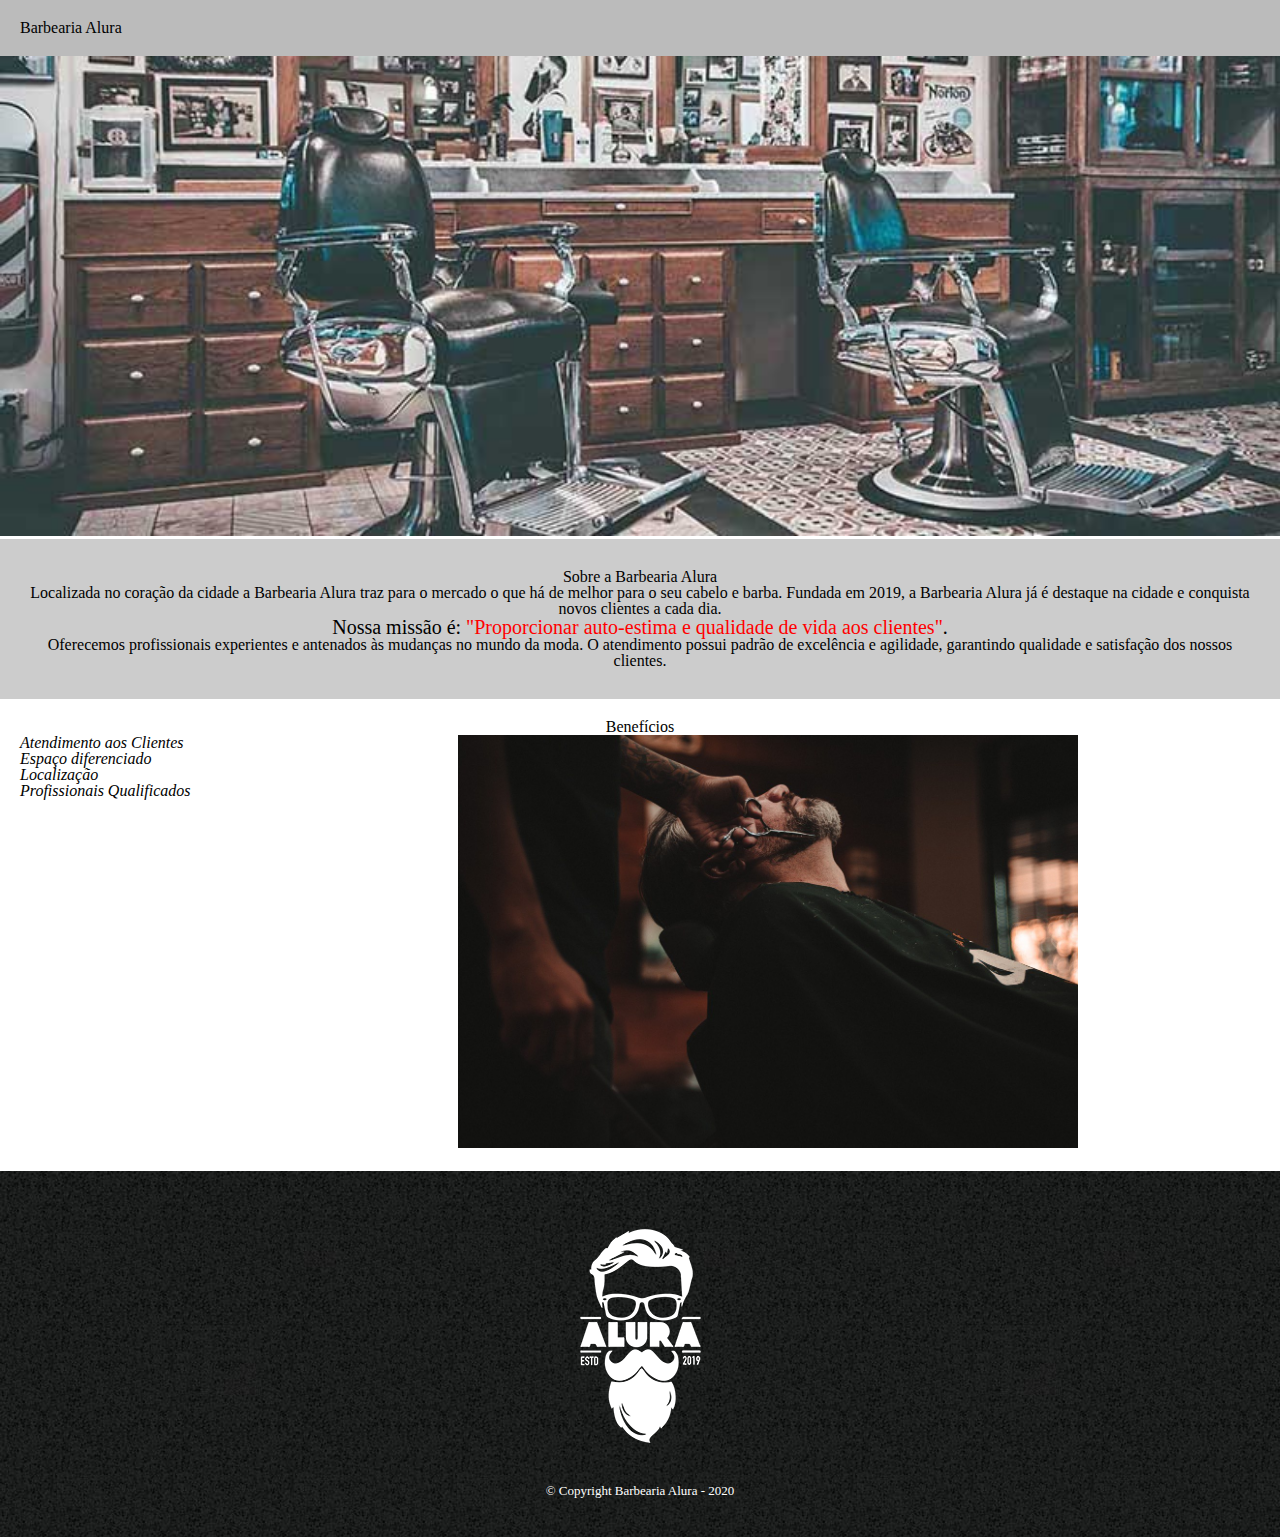
==== index.html @ d9535ff6 "alterado local logos" ====
<!DOCTYPE html>
<html lang="pt-br">
<head>
    <meta charset="UTF-8">
    <meta name="viewport" content="width=device-width, initial-scale=1.0">
    <link rel="stylesheet" href="css/reset.css">
    <link rel="stylesheet" href="css/home.css">
    <link rel="stylesheet" href="css/base.css">
    <title>Barbearia Alura</title>
</head>
<body>
    <header>
        <h1 class="titulo-principal">Barbearia Alura</h1>
    </header>
    <img id="banner" src="img/banner.jpg">
    <div class="principal">
        <h2 class="titulo-centralizado">Sobre a Barbearia Alura</h2>
        <p>Localizada no coração da cidade a <strong>Barbearia Alura</strong> traz para o mercado o que há de melhor para o seu cabelo e barba. Fundada em 2019, a Barbearia Alura já é destaque na cidade e conquista novos clientes a cada dia.</p>

        <p id="missao"><em>Nossa missão é: <strong>"Proporcionar auto-estima e qualidade de vida aos clientes"</strong>.</em></p>

        <p>Oferecemos profissionais experientes e antenados às mudanças no mundo da moda. O atendimento possui padrão de excelência e agilidade, garantindo qualidade e satisfação dos nossos clientes.</p>
    </div>

    <div class="beneficios">
        <h3 class="titulo-centralizado">Benefícios</h3>

        <ul>
            <li class="itens">Atendimento aos Clientes</li>
            <li class="itens">Espaço diferenciado</li>
            <li class="itens">Localização</li>
            <li class="itens">Profissionais Qualificados</li>
        </ul>

        <img src="img/beneficios.jpg" class="imagembeneficios">
    </div>
    <footer>
        <img src="img/logo-branco.png">
        <p class="copyright">&copy; Copyright Barbearia Alura - 2020</p>
    </footer>
</body>
</html>
---- css/home.css ----
#banner {
    width: 100%;
}

.principal {
    background: #CCCCCC;
    padding: 30px;
}

.titulo-principal {
    padding-left: 20px;
}

.titulo-centralizado {
    text-align: center;
}

p {
    text-align: center;
}

#missao {
    font-size: 20px
}

em strong {
    color: #FF0000;
}

.itens {
    font-style: italic;
}

.beneficios {
    background: #FFFFFF;
    padding: 20px;
}

ul {
    display: inline-block;
    vertical-align: top;
    width: 20%;
    margin-right: 15%;
}

.imagembeneficios {
    width: 50%;
}
---- css/base.css ----
header {
    background: #BBBBBB;
    padding: 20px 0; /* 20px para cima e para baixo, 0 para direita e para esquerda*/
    /* coloquei o padding para que tudo dentro dele esteja nesses limites, não quero que nada dentro do cabeçalho chegue na margem */
}

.caixa {
    position: relative;
    width: 940px; /* largura fixa da div */
    margin: 0 auto; /* 0 para cima e para baixo, auto para direita e para esquerda*/
}

nav {
    position: absolute; /*Com o position: absolute, eu consigo posicionar meu elemento em qualquer lugar da página.*/
    top: 110px; /* alinhar centro da imagem*/
    right: 0;
}

nav li {
    display: inline;
    margin: 0 0 0 15px; /* 1º topo, depois direita, depois para baixo e por último esquerda, espaçamento externo */
}

nav a {
    text-transform: uppercase;
    color: #000000;
    font-weight: bold;
    font-size: 22px;
    text-decoration: none;
}

nav a:hover {
    color: #C78C19;
    text-decoration: underline;
}

footer {
    text-align: center;
    background: url("../img/bg.jpg");
    padding: 40px 0;
}

.copyright {
    color: #FFFFFF;
    font-size: 13px;
    margin-top: 20px;
}
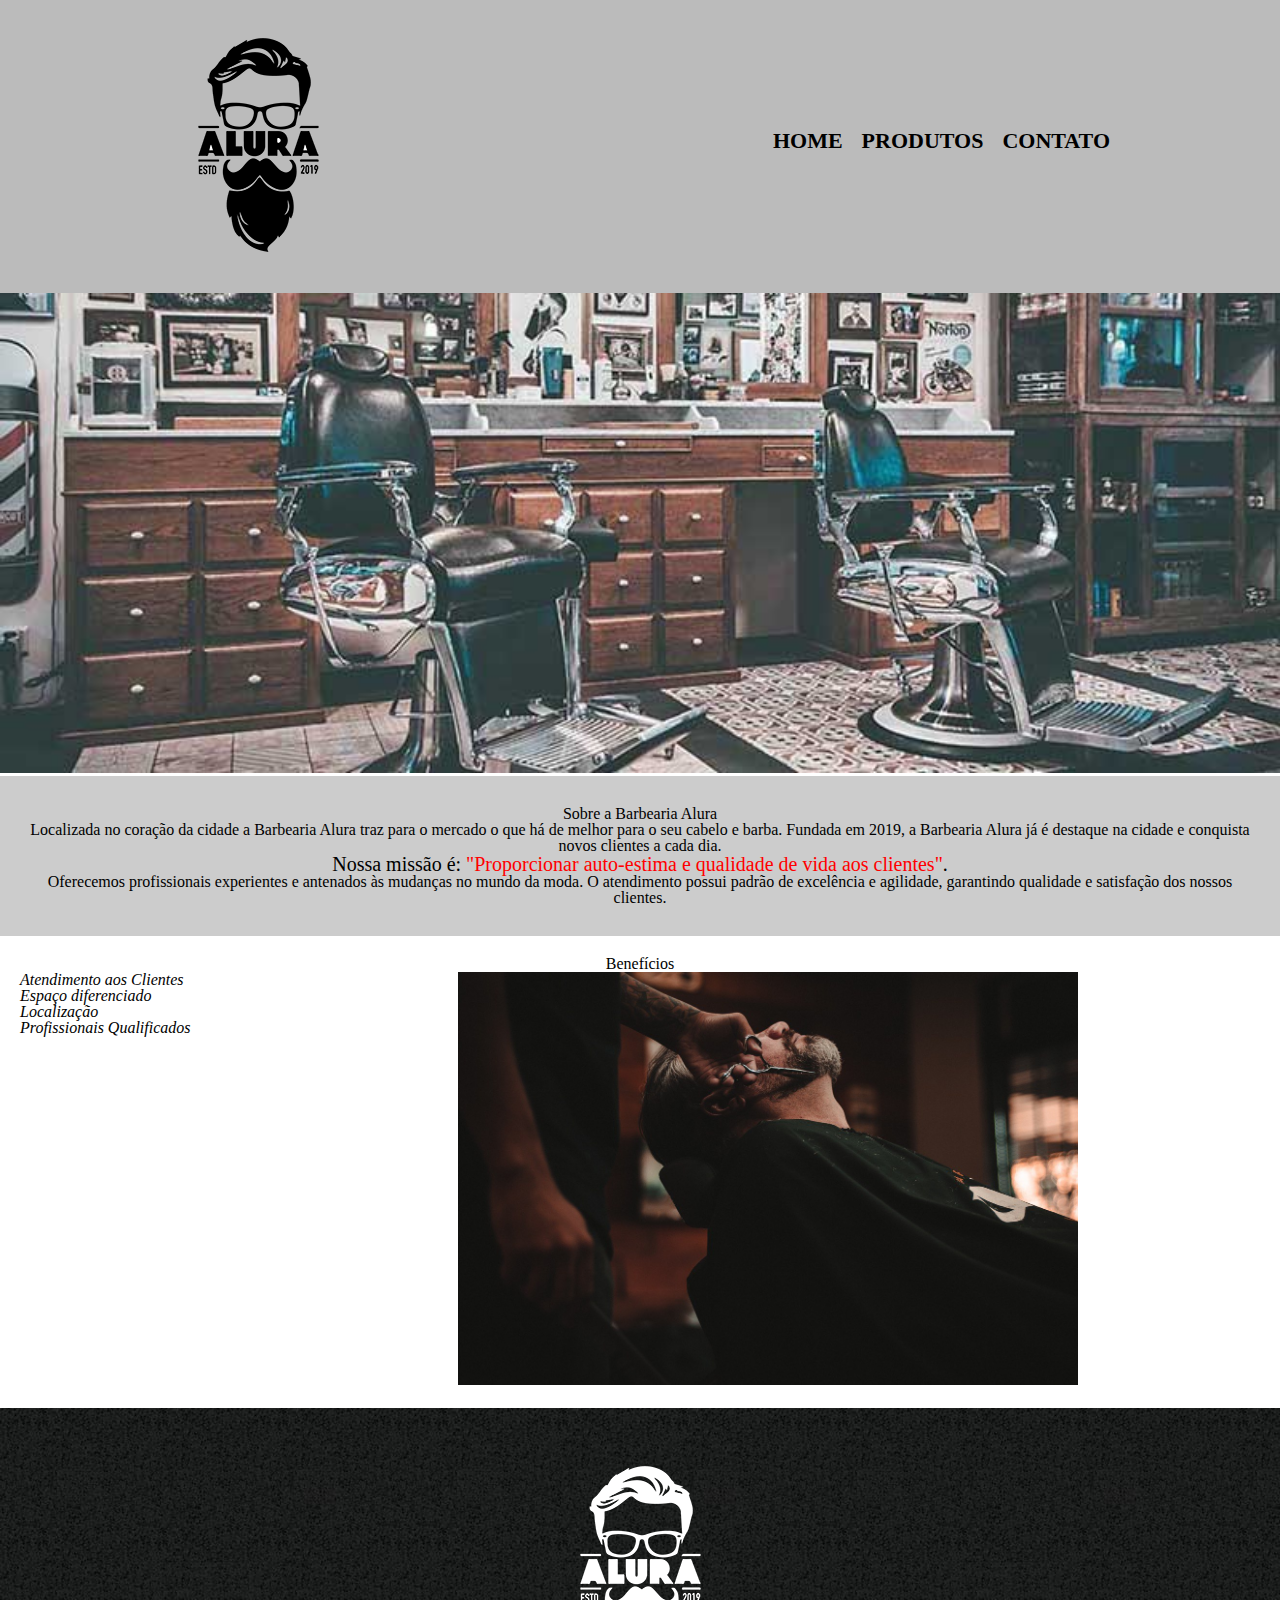
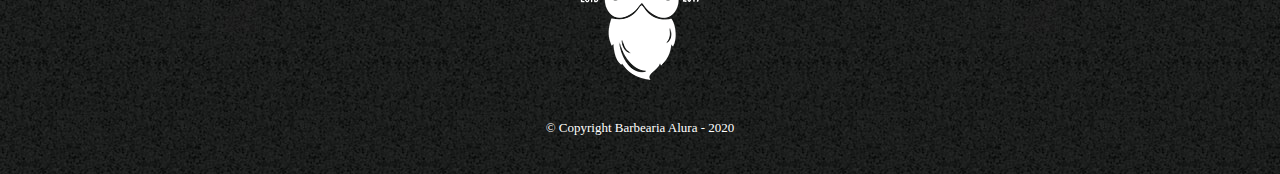
==== commit 6861e04c: "ajutando home pg" ====
--- a/index.html
+++ b/index.html
@@ -10,32 +10,46 @@
 </head>
 <body>
     <header>
-        <h1 class="titulo-principal">Barbearia Alura</h1>
+        <div class="caixa">
+            <h1><img src="img/logo.png" alt="Logo da Barbearia Alura"></h1>
+            <nav>
+                <ul>
+                    <li><a href="index.html">Home</a></li>
+                    <li><a href="produtos.html">Produtos</a></li>
+                    <li><a href="contato.html">Contato</a></li>
+                </ul>
+            </nav>
+        </div>
     </header>
-    <img id="banner" src="img/banner.jpg">
-    <div class="principal">
-        <h2 class="titulo-centralizado">Sobre a Barbearia Alura</h2>
-        <p>Localizada no coração da cidade a <strong>Barbearia Alura</strong> traz para o mercado o que há de melhor para o seu cabelo e barba. Fundada em 2019, a Barbearia Alura já é destaque na cidade e conquista novos clientes a cada dia.</p>
+    
+    <img id="banner" src="img/banner.jpg" alt="Banner home page">
 
-        <p id="missao"><em>Nossa missão é: <strong>"Proporcionar auto-estima e qualidade de vida aos clientes"</strong>.</em></p>
+    <main>
+        <section class="principal">
+            <h2 class="titulo-centralizado">Sobre a Barbearia Alura</h2>
+            <p>Localizada no coração da cidade a <strong>Barbearia Alura</strong> traz para o mercado o que há de melhor para o seu cabelo e barba. Fundada em 2019, a Barbearia Alura já é destaque na cidade e conquista novos clientes a cada dia.</p>
 
-        <p>Oferecemos profissionais experientes e antenados às mudanças no mundo da moda. O atendimento possui padrão de excelência e agilidade, garantindo qualidade e satisfação dos nossos clientes.</p>
-    </div>
+            <p id="missao"><em>Nossa missão é: <strong>"Proporcionar auto-estima e qualidade de vida aos clientes"</strong>.</em></p>
 
-    <div class="beneficios">
-        <h3 class="titulo-centralizado">Benefícios</h3>
+            <p>Oferecemos profissionais experientes e antenados às mudanças no mundo da moda. O atendimento possui padrão de excelência e agilidade, garantindo qualidade e satisfação dos nossos clientes.</p>
+        </section>
 
-        <ul>
-            <li class="itens">Atendimento aos Clientes</li>
-            <li class="itens">Espaço diferenciado</li>
-            <li class="itens">Localização</li>
-            <li class="itens">Profissionais Qualificados</li>
-        </ul>
+        <section class="beneficios">
+            <h3 class="titulo-centralizado">Benefícios</h3>
 
-        <img src="img/beneficios.jpg" class="imagembeneficios">
-    </div>
+            <ul>
+                <li class="itens">Atendimento aos Clientes</li>
+                <li class="itens">Espaço diferenciado</li>
+                <li class="itens">Localização</li>
+                <li class="itens">Profissionais Qualificados</li>
+            </ul>
+
+            <img src="img/beneficios.jpg" class="imagembeneficios" alt="Exemplo de corte">
+        </section>
+    </main>
+
     <footer>
-        <img src="img/logo-branco.png">
+        <img src="img/logo-branco.png" alt="Logo da Barbearia Alura">
         <p class="copyright">&copy; Copyright Barbearia Alura - 2020</p>
     </footer>
 </body>
--- a/css/home.css
+++ b/css/home.css
@@ -5,10 +5,6 @@
 .principal {
     background: #CCCCCC;
     padding: 30px;
-}
-
-.titulo-principal {
-    padding-left: 20px;
 }
 
 .titulo-centralizado {
@@ -36,7 +32,7 @@
     padding: 20px;
 }
 
-ul {
+.beneficios ul {
     display: inline-block;
     vertical-align: top;
     width: 20%;
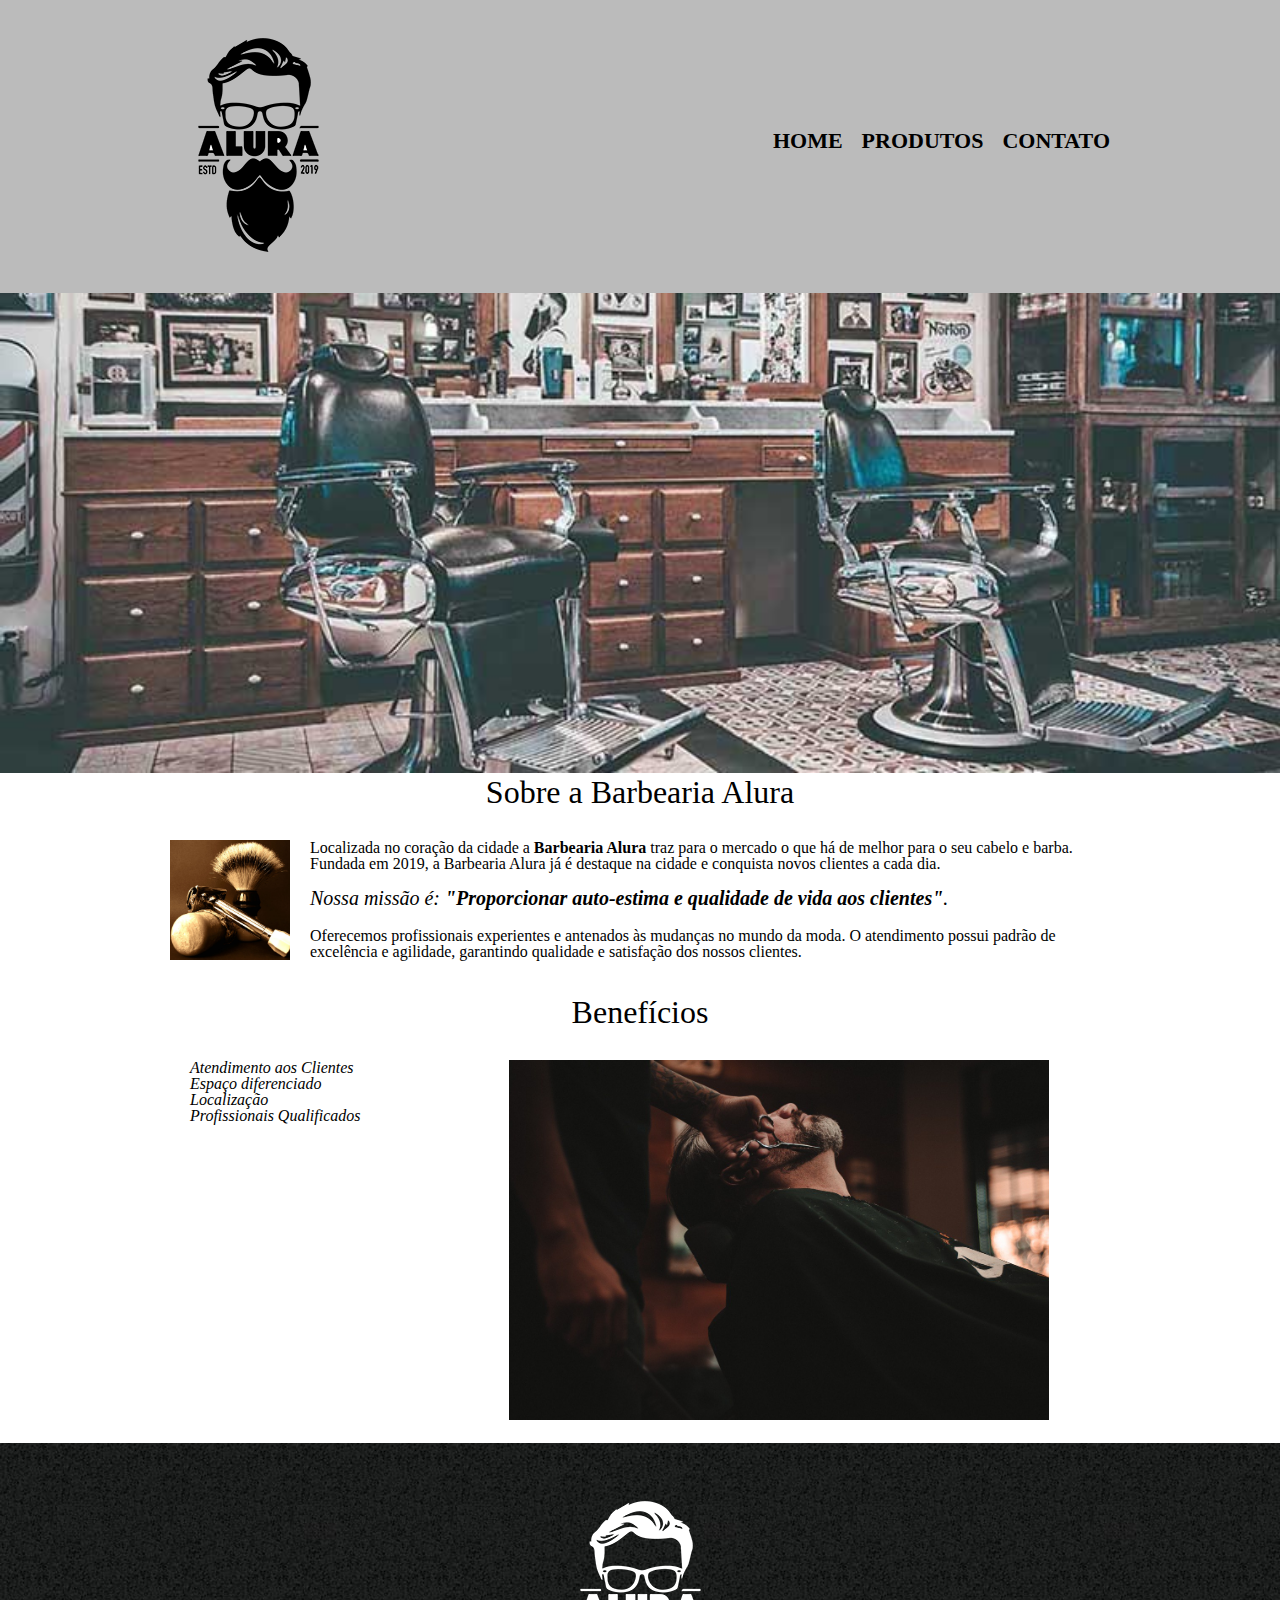
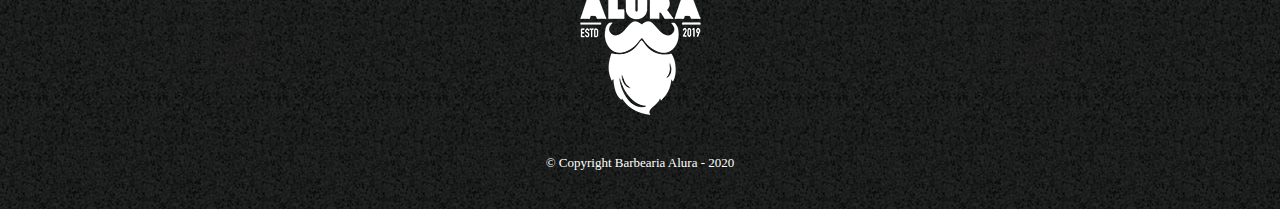
==== commit e934cd71: "melhoria css e add nova img" ====
--- a/index.html
+++ b/index.html
@@ -22,11 +22,14 @@
         </div>
     </header>
     
-    <img id="banner" src="img/banner.jpg" alt="Banner home page">
+    <img class="banner" src="img/banner.jpg" alt="Banner home page">
 
     <main>
         <section class="principal">
-            <h2 class="titulo-centralizado">Sobre a Barbearia Alura</h2>
+            <h2 class="titulo-principal">Sobre a Barbearia Alura</h2>
+            
+            <img class="utensilios" src="img/utensilios.jpg" alt="Utensílios de um barbeiro.">
+
             <p>Localizada no coração da cidade a <strong>Barbearia Alura</strong> traz para o mercado o que há de melhor para o seu cabelo e barba. Fundada em 2019, a Barbearia Alura já é destaque na cidade e conquista novos clientes a cada dia.</p>
 
             <p id="missao"><em>Nossa missão é: <strong>"Proporcionar auto-estima e qualidade de vida aos clientes"</strong>.</em></p>
@@ -35,7 +38,7 @@
         </section>
 
         <section class="beneficios">
-            <h3 class="titulo-centralizado">Benefícios</h3>
+            <h3 class="titulo-principal">Benefícios</h3>
 
             <ul>
                 <li class="itens">Atendimento aos Clientes</li>
--- a/css/home.css
+++ b/css/home.css
@@ -1,26 +1,28 @@
-#banner {
+.banner {
     width: 100%;
 }
 
-.principal {
-    background: #CCCCCC;
-    padding: 30px;
+.titulo-principal {
+    text-align: center;
+    font-size: 2em; /* o dobro da fonte padrão, ou seja 2 vezes o tamanho da principal*/
+    margin: 0 0 1em;
+    clear: left;
 }
 
-.titulo-centralizado {
-    text-align: center;
+.principal p {
+    margin: 0 0 1em;
 }
 
-p {
-    text-align: center;
+.principal strong {
+    font-weight: bold;
+}
+
+.principal em {
+    font-style: italic;
 }
 
 #missao {
     font-size: 20px
-}
-
-em strong {
-    color: #FF0000;
 }
 
 .itens {
@@ -28,7 +30,6 @@
 }
 
 .beneficios {
-    background: #FFFFFF;
     padding: 20px;
 }
 
@@ -40,5 +41,11 @@
 }
 
 .imagembeneficios {
-    width: 50%;
+    width: 60%;
+}
+
+.utensilios {
+    width: 120px;
+    float: left; /*Tanto o float:left quanto o float: right servem para que o elemento se destaque na tela, deixe de ocupar o espaço em que estava, para que os outros elementos possam se posicionar ao redor dele */
+    margin: 0 20px 20px 0;
 }--- a/css/base.css
+++ b/css/base.css
@@ -34,6 +34,11 @@
     text-decoration: underline;
 }
 
+main {
+    width: 940px;
+    margin: 0 auto;
+}
+
 footer {
     text-align: center;
     background: url("../img/bg.jpg");
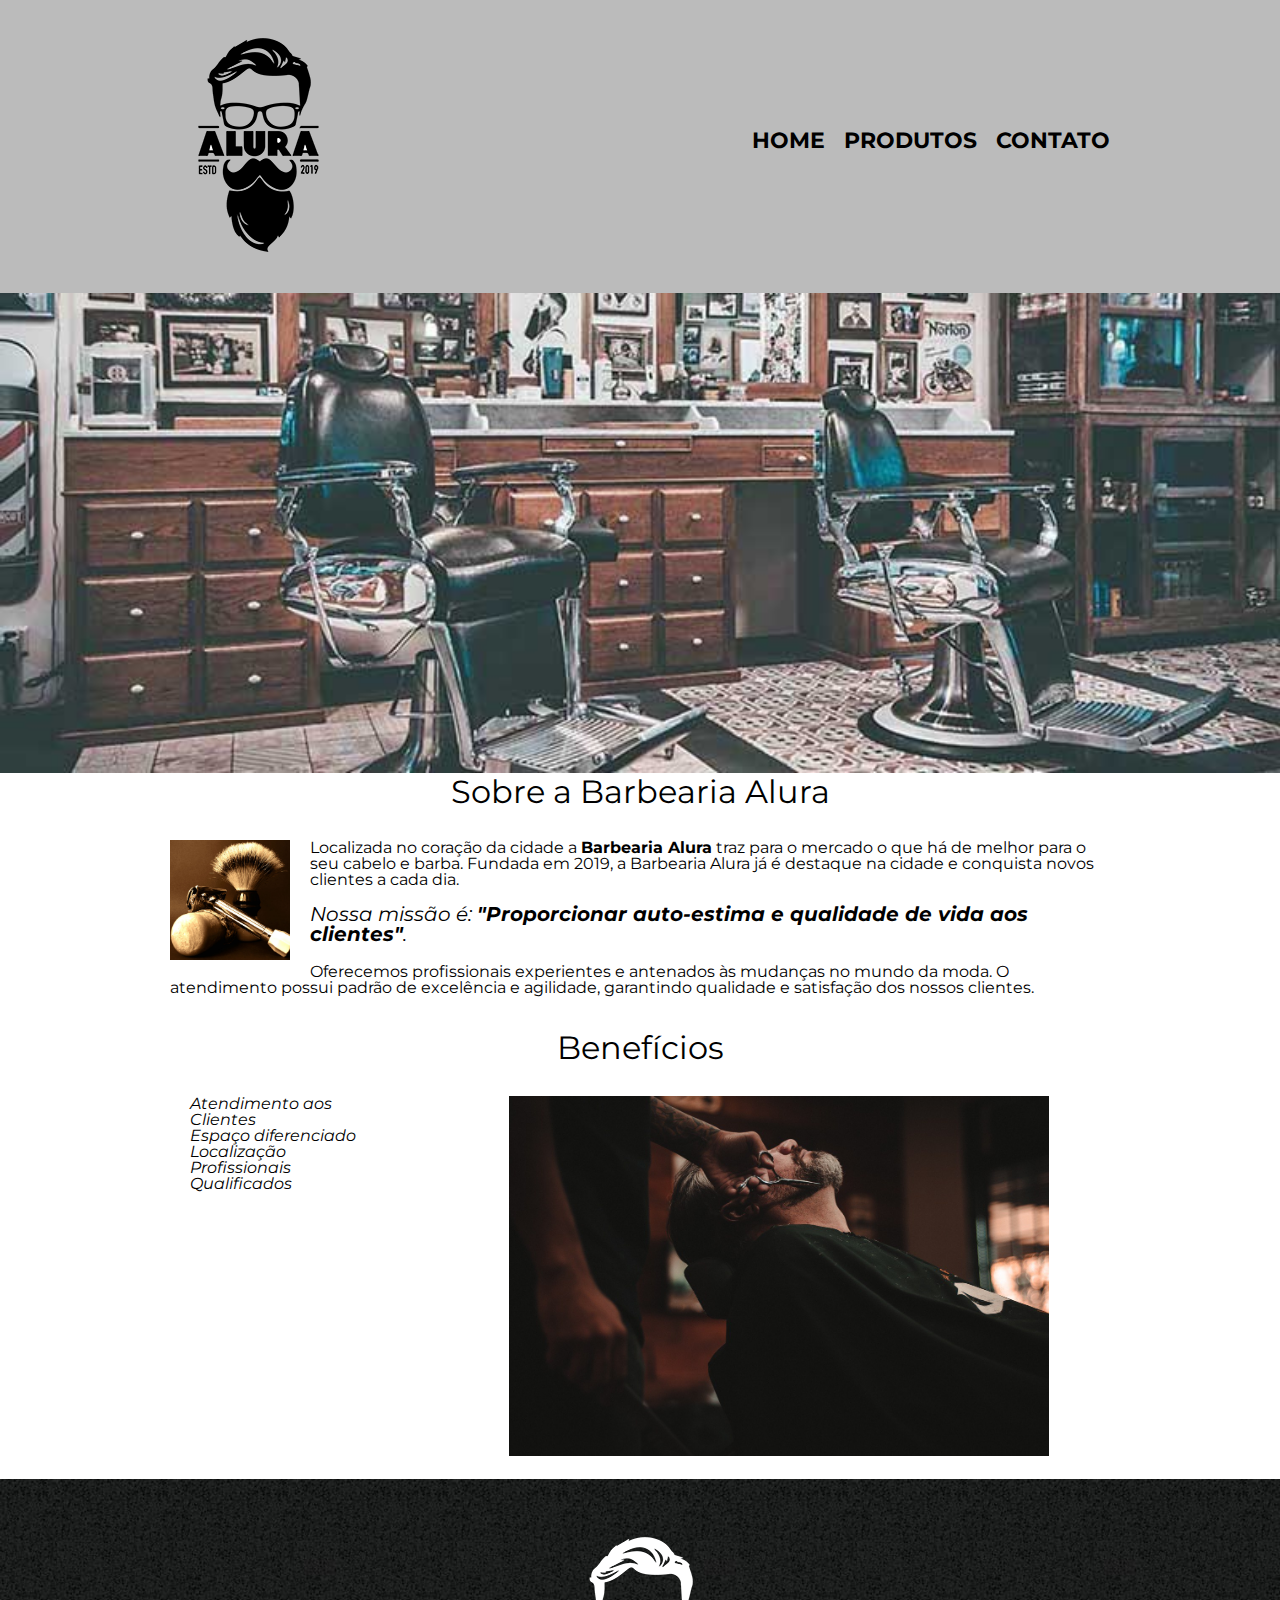
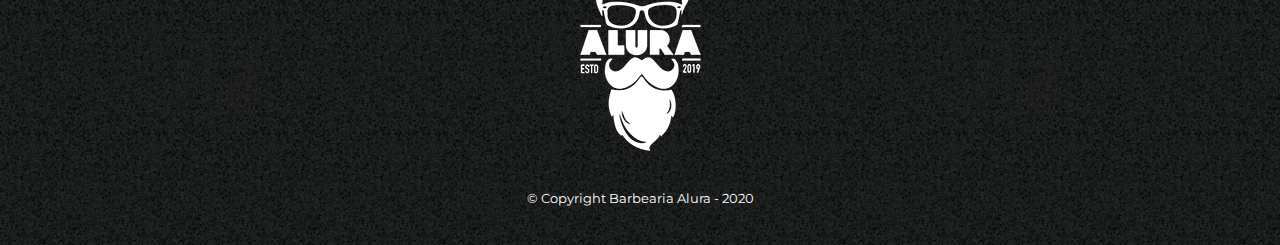
==== commit 1409cf9d: "add font-family Montserrat" ====
--- a/index.html
+++ b/index.html
@@ -6,6 +6,7 @@
     <link rel="stylesheet" href="css/reset.css">
     <link rel="stylesheet" href="css/home.css">
     <link rel="stylesheet" href="css/base.css">
+    <link href="https://fonts.googleapis.com/css?family=Montserrat&display=swap" rel="stylesheet">
     <title>Barbearia Alura</title>
 </head>
 <body>
--- a/css/base.css
+++ b/css/base.css
@@ -1,3 +1,7 @@
+body {
+    font-family: 'Montserrat', sans-serif;
+}
+
 header {
     background: #BBBBBB;
     padding: 20px 0; /* 20px para cima e para baixo, 0 para direita e para esquerda*/
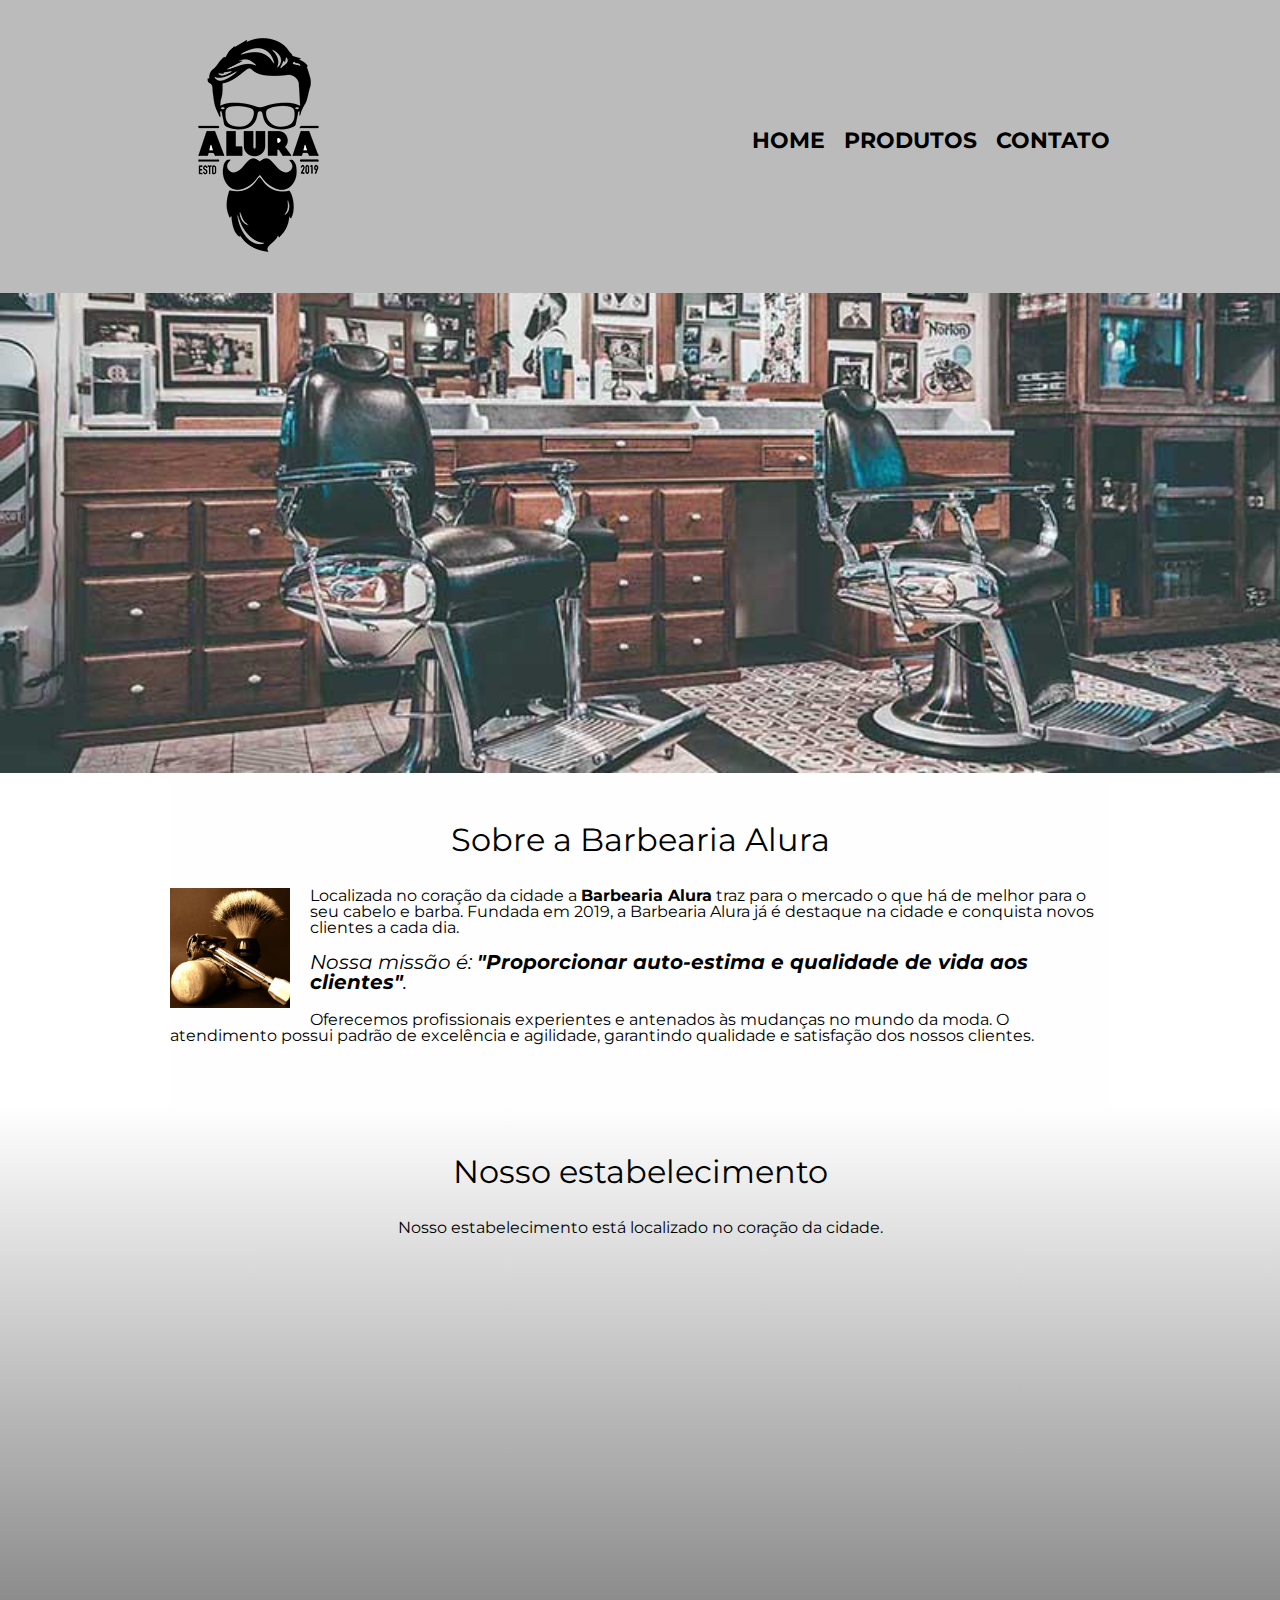
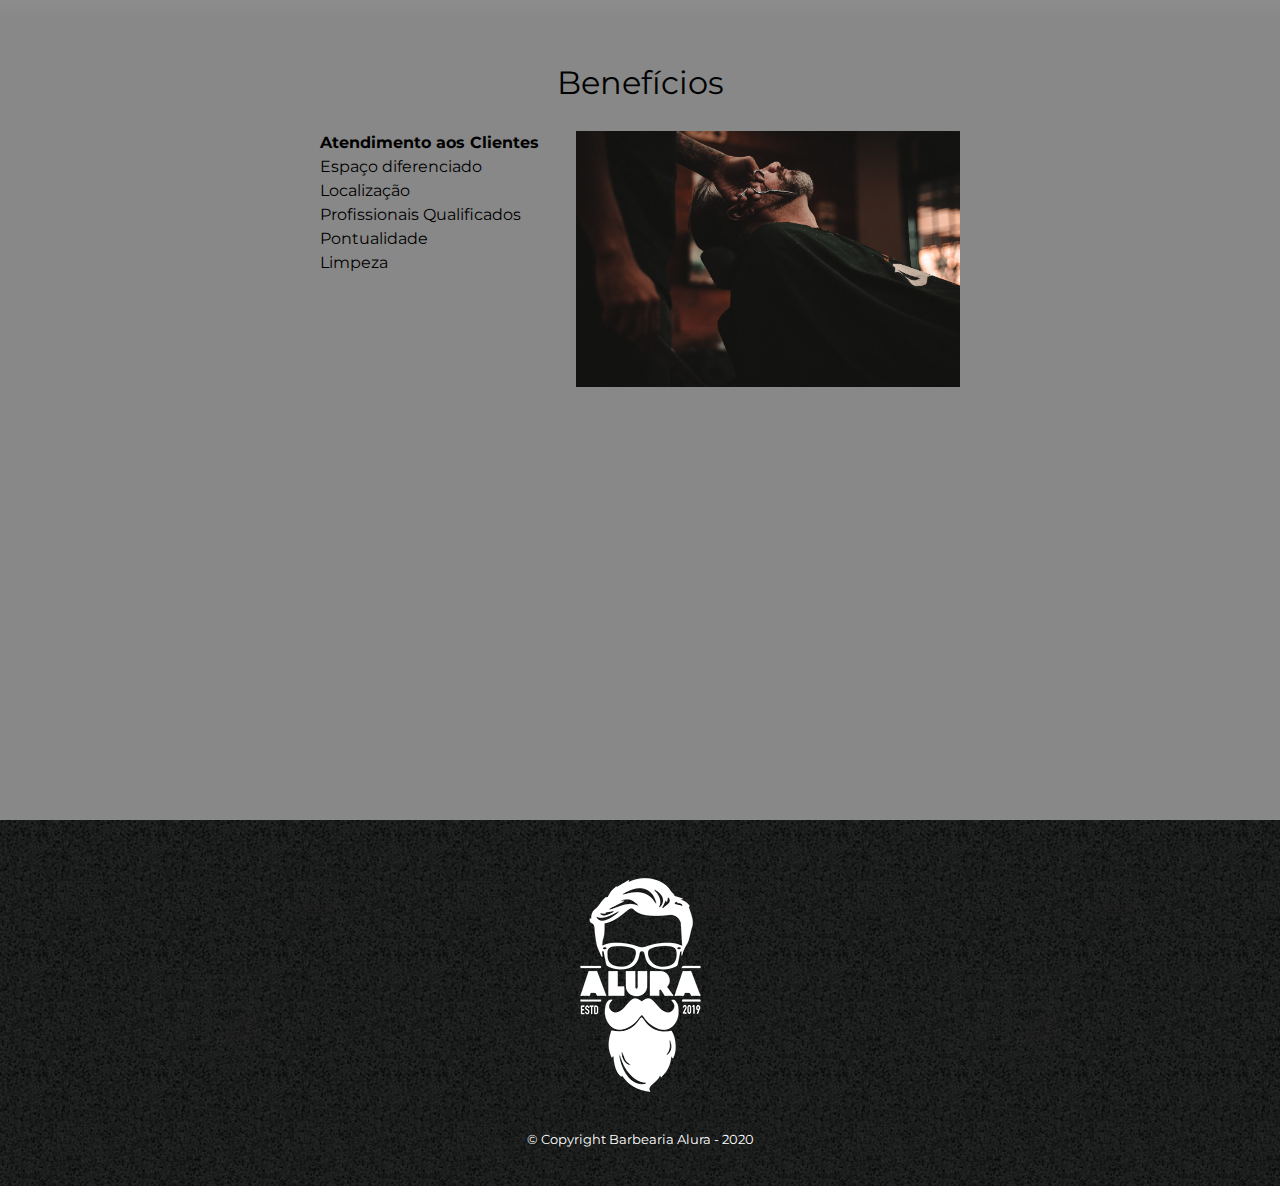
==== commit 052d4015: "AJUSTE CSS" ====
--- a/index.html
+++ b/index.html
@@ -38,17 +38,33 @@
             <p>Oferecemos profissionais experientes e antenados às mudanças no mundo da moda. O atendimento possui padrão de excelência e agilidade, garantindo qualidade e satisfação dos nossos clientes.</p>
         </section>
 
+        <section class="mapa">
+            <h3 class="titulo-principal">Nosso estabelecimento</h3>
+            <p>Nosso estabelecimento está localizado no coração da cidade.</p>
+            
+            <div class="mapa-conteudo">
+                <iframe src="https://www.google.com/maps/embed?pb=!1m18!1m12!1m3!1d3656.4484611390435!2d-46.63465338547942!3d-23.58824428466956!2m3!1f0!2f0!3f0!3m2!1i1024!2i768!4f13.1!3m3!1m2!1s0x94ce5a2b2ed7f3a1%3A0xab35da2f5ca62674!2sCaelum%20-%20Escola%20de%20Tecnologia!5e0!3m2!1spt-BR!2sbr!4v1598040028557!5m2!1spt-BR!2sbr" width="100%" height="300" frameborder="0" style="border:0;" allowfullscreen="" aria-hidden="false" tabindex="0"></iframe>
+            </div>
+
+        </section>
+
         <section class="beneficios">
             <h3 class="titulo-principal">Benefícios</h3>
 
-            <ul>
-                <li class="itens">Atendimento aos Clientes</li>
-                <li class="itens">Espaço diferenciado</li>
-                <li class="itens">Localização</li>
-                <li class="itens">Profissionais Qualificados</li>
-            </ul>
+            <div class="conteudo-beneficios">
+                <ul class="lista-beneficios">
+                    <li class="itens">Atendimento aos Clientes</li>
+                    <li class="itens">Espaço diferenciado</li>
+                    <li class="itens">Localização</li>
+                    <li class="itens">Profissionais Qualificados</li>
+                    <li class="itens">Pontualidade</li>
+                    <li class="itens">Limpeza</li>
+                </ul><img src="img/beneficios.jpg" class="imagem-beneficios" alt="Exemplo de corte">
+            </div>
 
-            <img src="img/beneficios.jpg" class="imagembeneficios" alt="Exemplo de corte">
+            <div class="video">
+                <iframe width="560" height="315" src="https://www.youtube.com/embed/wcVVXUV0YUY" frameborder="0" allow="accelerometer; autoplay; encrypted-media; gyroscope; picture-in-picture" allowfullscreen></iframe>
+            </div>
         </section>
     </main>
 
--- a/css/home.css
+++ b/css/home.css
@@ -7,6 +7,13 @@
     font-size: 2em; /* o dobro da fonte padrão, ou seja 2 vezes o tamanho da principal*/
     margin: 0 0 1em;
     clear: left;
+}
+
+.principal {
+    padding: 3em 0;
+    background: #FEFEFE;
+    width: 940px;
+    margin: 0 auto;
 }
 
 .principal p {
@@ -21,31 +28,66 @@
     font-style: italic;
 }
 
+.utensilios {
+    width: 120px;
+    float: left; /*Tanto o float:left quanto o float: right servem para que o elemento se destaque na tela, deixe de ocupar o espaço em que estava, para que os outros elementos possam se posicionar ao redor dele */
+    margin: 0 20px 20px 0;
+}
+
 #missao {
     font-size: 20px
 }
 
-.itens {
-    font-style: italic;
+.mapa {
+    padding: 3em 0;
+    background: linear-gradient(#FEFEFE, #888888);
+}
+
+.mapa-conteudo {
+    width: 940px;
+    margin: 0 auto;
+}
+
+.mapa p {
+    margin: 0 0 2em;
+    text-align: center;
 }
 
 .beneficios {
-    padding: 20px;
+    padding: 3em 0;
+    background: #888888;
 }
 
-.beneficios ul {
-    display: inline-block;
-    vertical-align: top;
+/* .beneficios ul {    
     width: 20%;
     margin-right: 15%;
 }
+ */
+.conteudo-beneficios {
+    width: 640px;
+    margin: 0 auto;
+}
 
-.imagembeneficios {
+.lista-beneficios {
+    width: 40%;
+    display: inline-block;
+    vertical-align: top;
+}
+
+.itens {
+    line-height: 1.5;
+}
+
+/* pseudo-elemento */
+.itens:first-child {
+    font-weight: bold;
+}
+
+.imagem-beneficios {
     width: 60%;
 }
 
-.utensilios {
-    width: 120px;
-    float: left; /*Tanto o float:left quanto o float: right servem para que o elemento se destaque na tela, deixe de ocupar o espaço em que estava, para que os outros elementos possam se posicionar ao redor dele */
-    margin: 0 20px 20px 0;
+.video {
+    width: 560px;
+    margin: 2em auto;
 }--- a/css/base.css
+++ b/css/base.css
@@ -38,11 +38,6 @@
     text-decoration: underline;
 }
 
-main {
-    width: 940px;
-    margin: 0 auto;
-}
-
 footer {
     text-align: center;
     background: url("../img/bg.jpg");
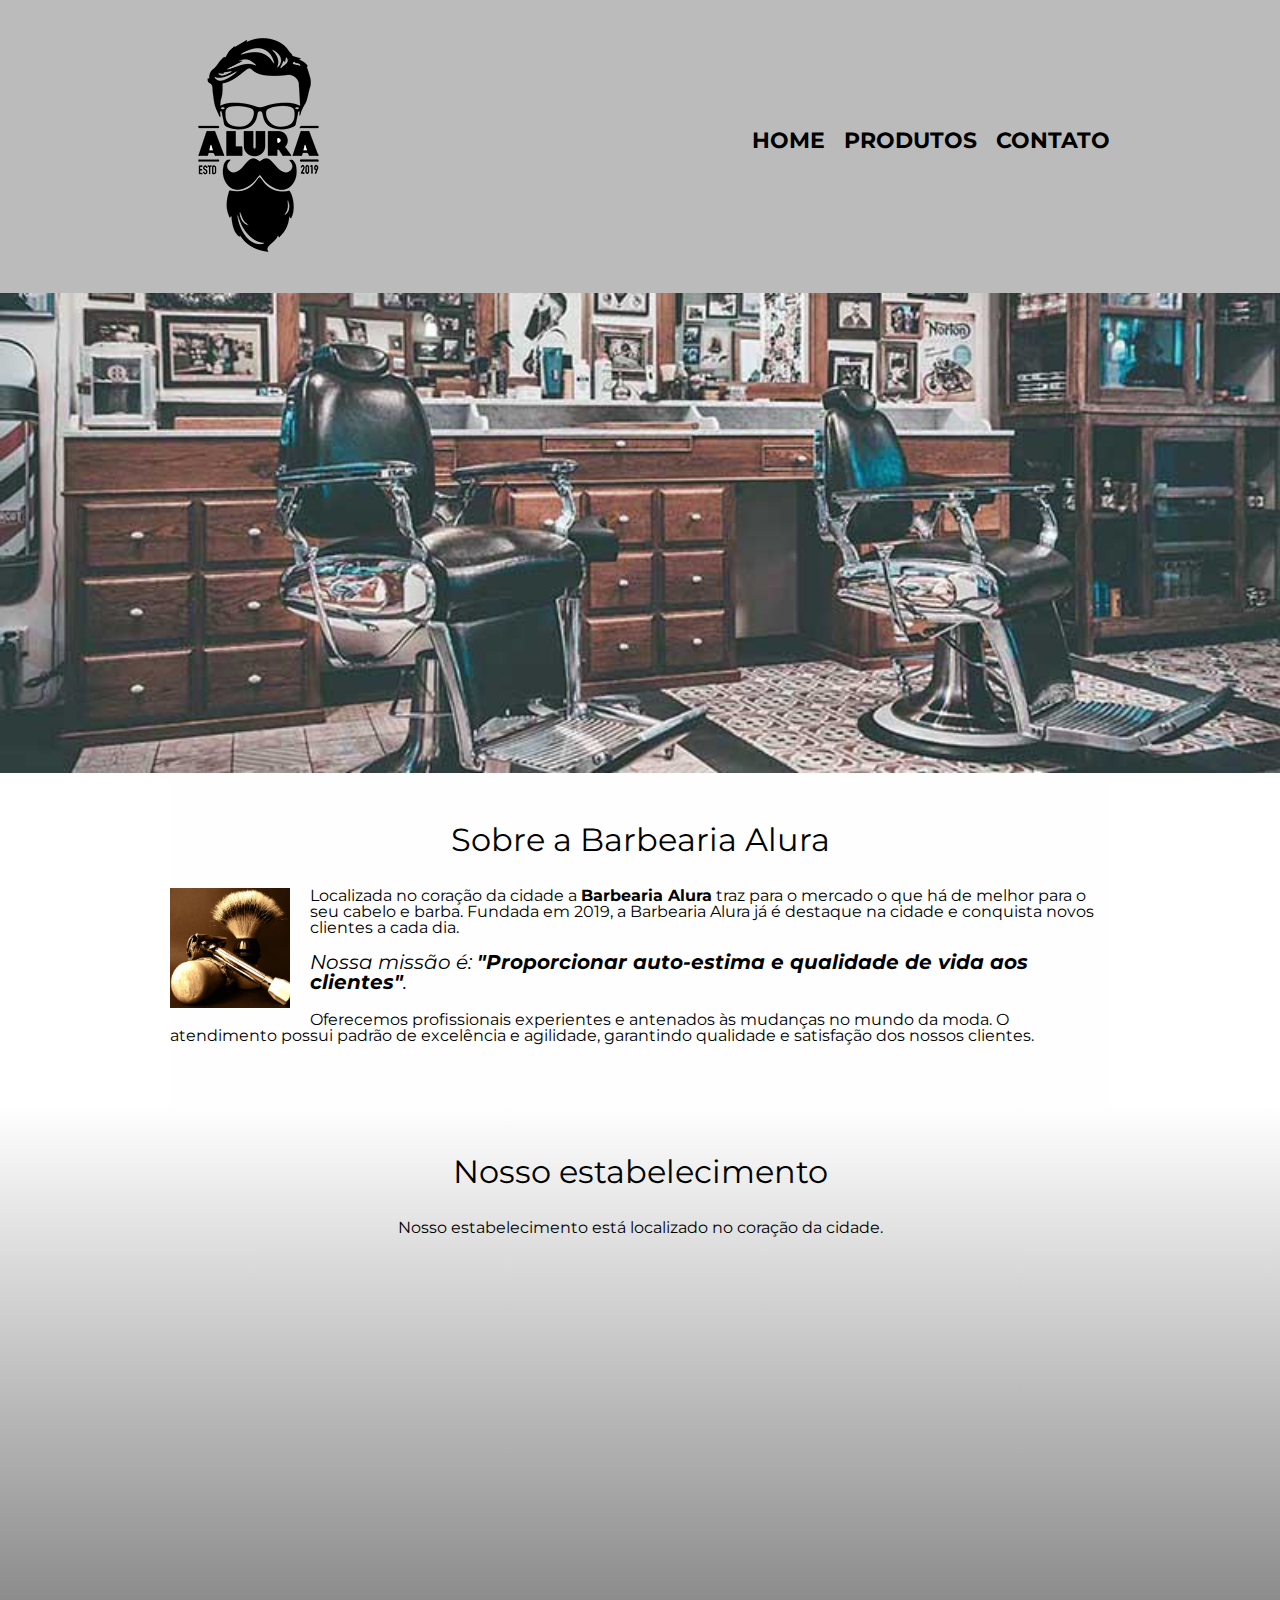
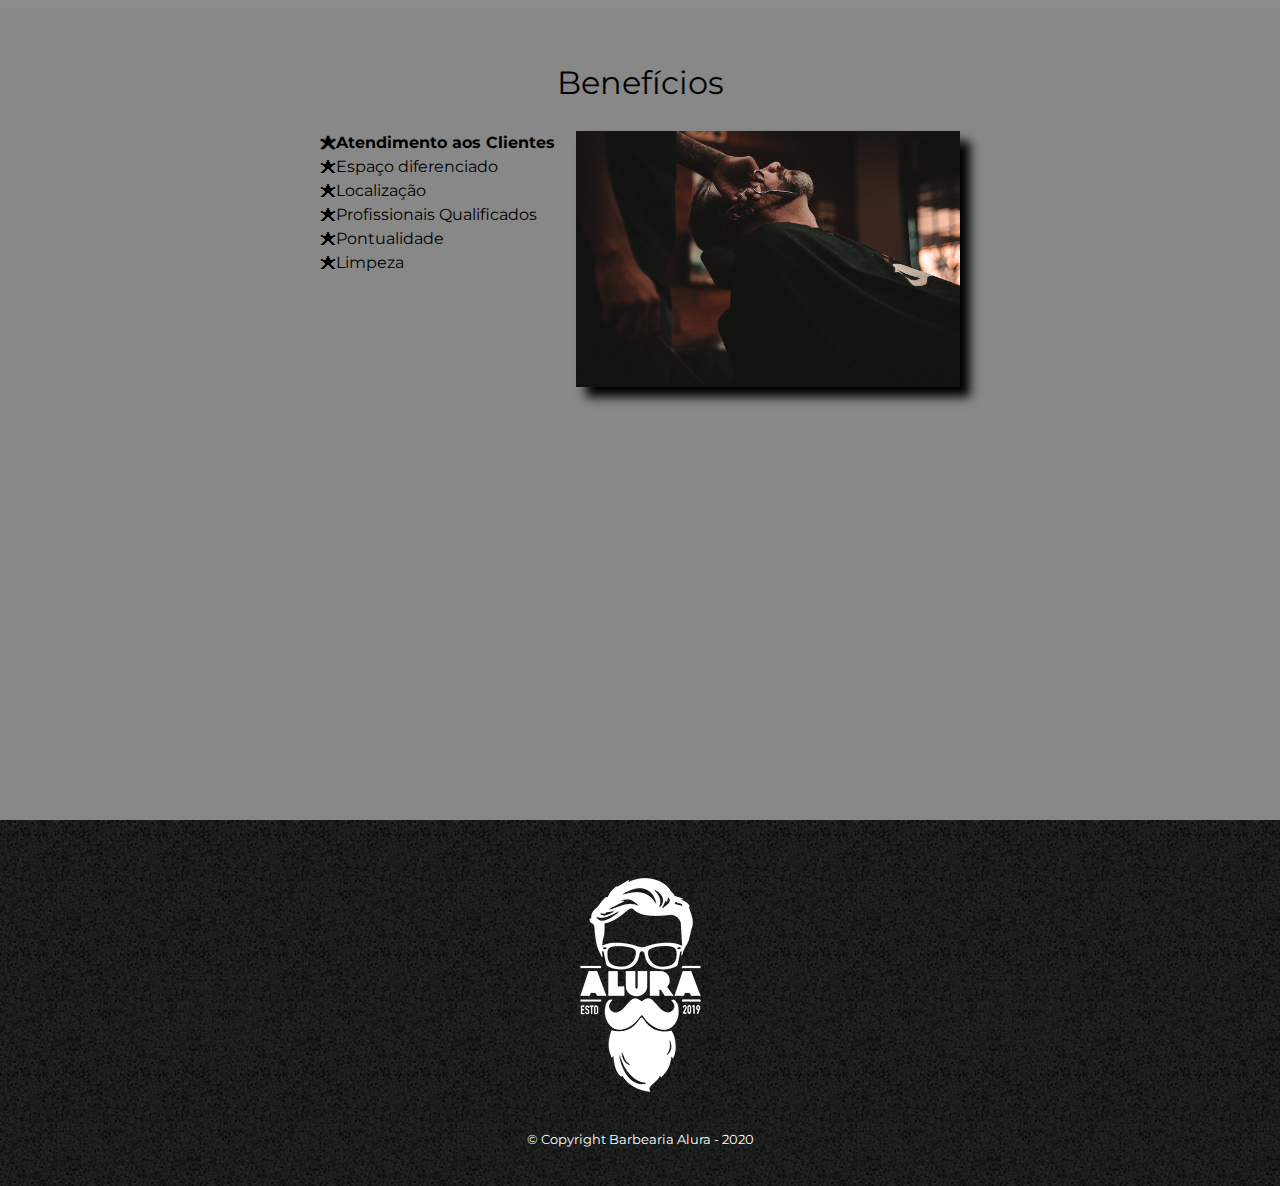
==== commit 17cf1ca4: "update css" ====
--- a/index.html
+++ b/index.html
@@ -4,9 +4,9 @@
     <meta charset="UTF-8">
     <meta name="viewport" content="width=device-width, initial-scale=1.0">
     <link rel="stylesheet" href="css/reset.css">
+    <link rel="stylesheet" href="css/base.css">
     <link rel="stylesheet" href="css/home.css">
-    <link rel="stylesheet" href="css/base.css">
-    <link href="https://fonts.googleapis.com/css?family=Montserrat&display=swap" rel="stylesheet">
+    <link href="https://fonts.googleapis.com/css2?family=Montserrat:ital,wght@0,100;0,200;0,300;0,400;0,500;0,600;0,700;0,800;0,900;1,100;1,200;1,300;1,400;1,500;1,600;1,700;1,800;1,900&display=swap" rel="stylesheet"> 
     <title>Barbearia Alura</title>
 </head>
 <body>
--- a/css/home.css
+++ b/css/home.css
@@ -40,7 +40,7 @@
 
 .mapa {
     padding: 3em 0;
-    background: linear-gradient(#FEFEFE, #888888);
+    background: linear-gradient( #FEFEFE, #888888);
 }
 
 .mapa-conteudo {
@@ -83,8 +83,19 @@
     font-weight: bold;
 }
 
+.itens:before {
+    content: "🟊";
+}
+
 .imagem-beneficios {
     width: 60%;
+    opacity: 1;
+    transition: 400ms;
+    box-shadow: 10px 10px 10px 0 #000000;
+}
+
+.imagem-beneficios:hover {
+    opacity: 0.3;
 }
 
 .video {
